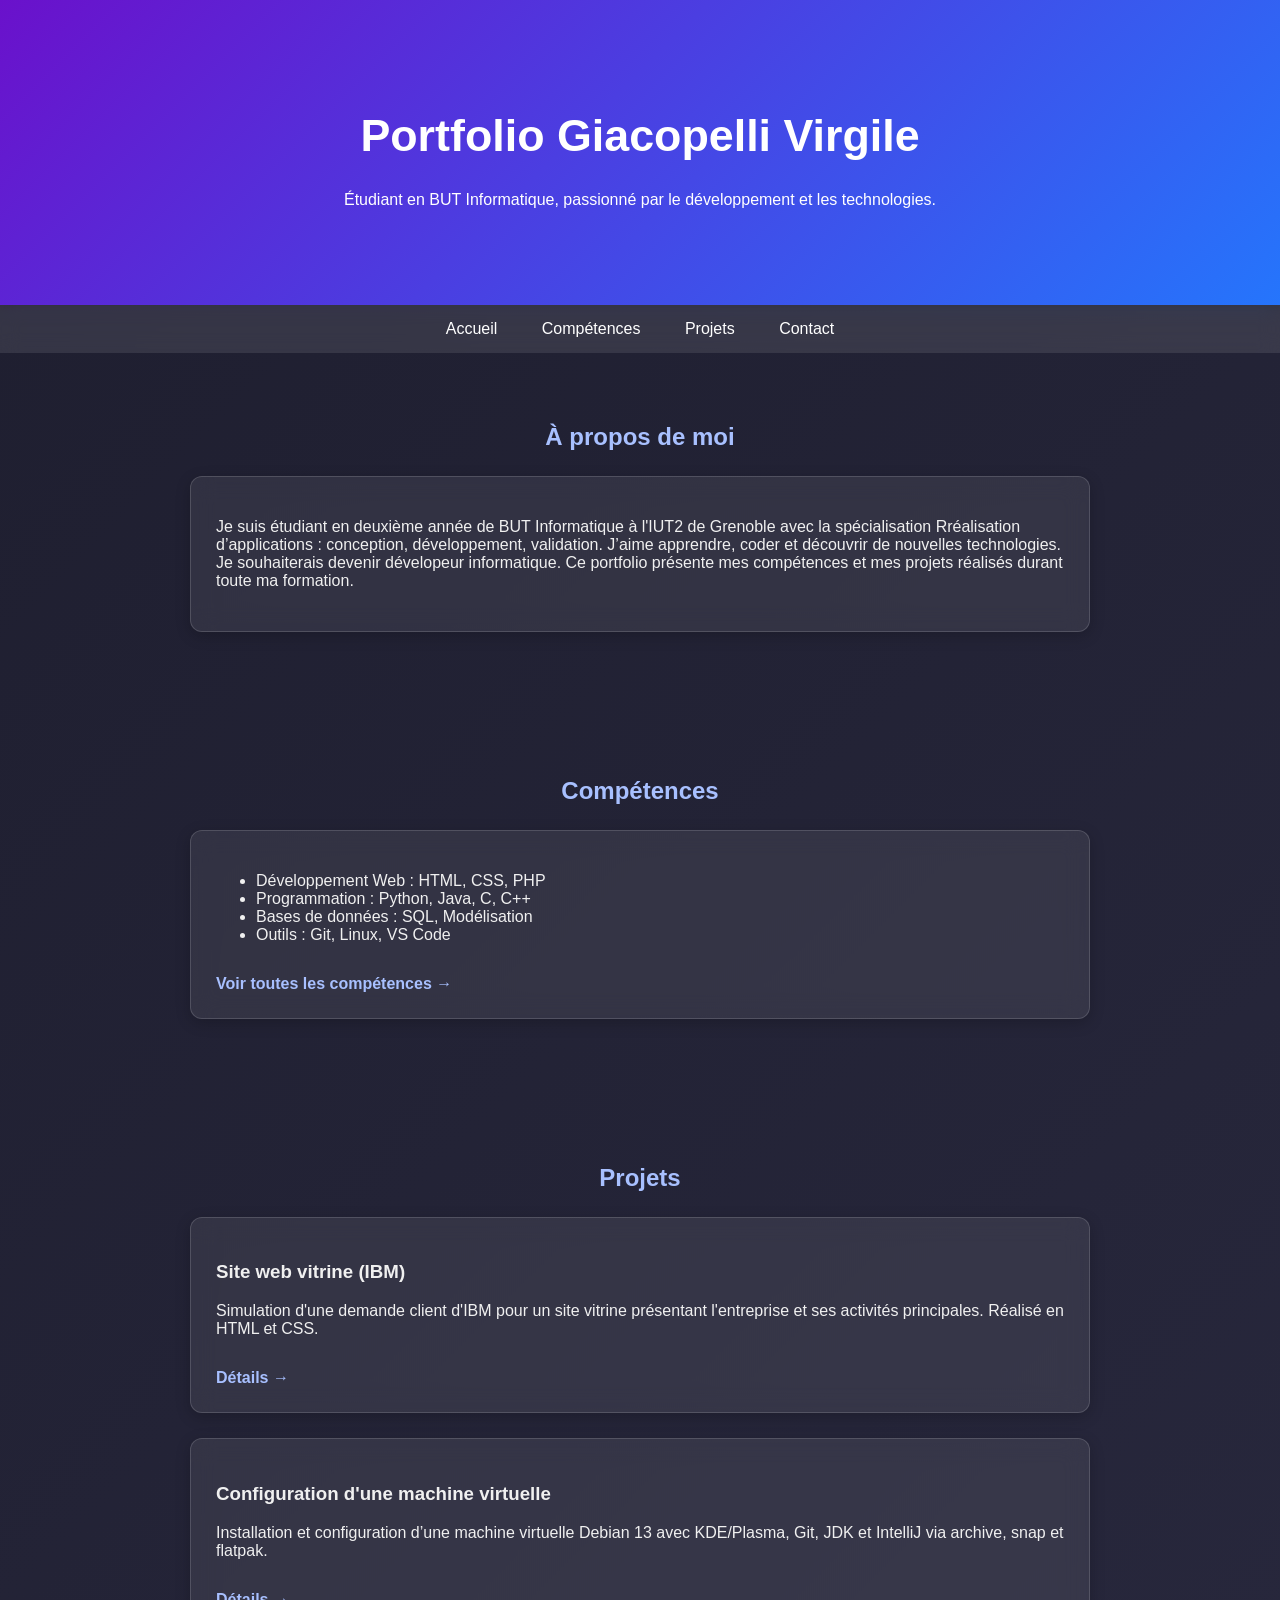
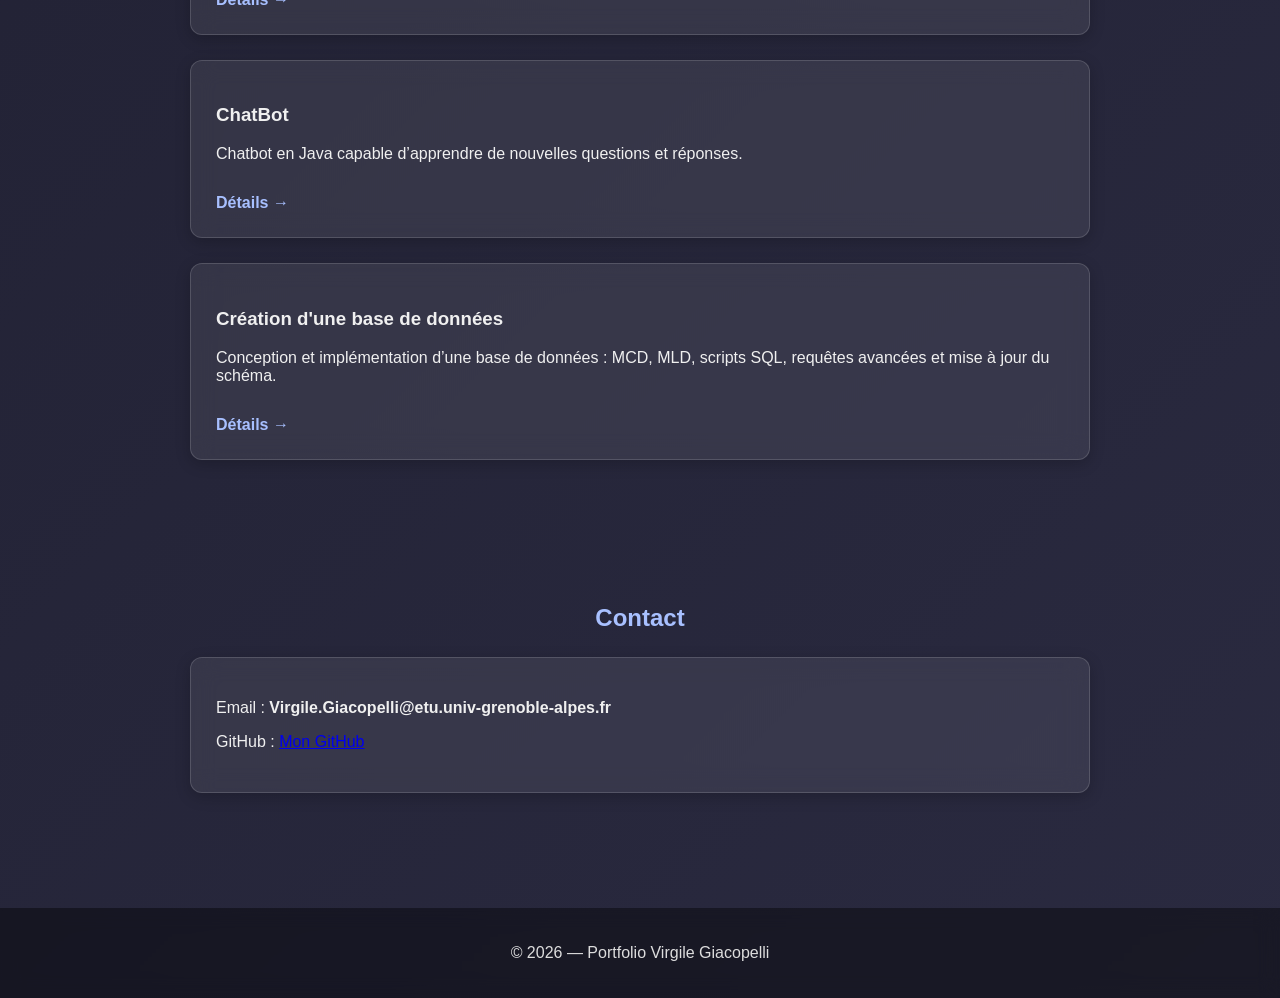
==== index.html @ d94e35d6 "Revise portfolio content and skills section Updated portfolio description and skills list." ====
<!DOCTYPE html>
<html lang="fr">
<head>
    <meta charset="UTF-8">
    <meta name="viewport" content="width=device-width, initial-scale=1.0">
    <title>Portfolio BUT2 Informatique</title>
    <link rel="stylesheet" href="Portfolio.css">
</head>

<body>

    <header>
        <h1>Portfolio Giacopelli Virgile</h1>
        <p>Étudiant en BUT Informatique, passionné par le développement et les technologies.</p>
    </header>

    <nav>
        <a href="#about">Accueil</a>
        <a href="#skills">Compétences</a>
        <a href="#projects">Projets</a>
        <a href="#contact">Contact</a>
    </nav>

    <section id="about">
        <h2>À propos de moi</h2>
        <div class="card">
            <p>Je suis étudiant en deuxième année de BUT Informatique à l'IUT2 de Grenoble avec la spécialisation Rréalisation d’applications : conception, développement, validation.
            J’aime apprendre, coder et découvrir de nouvelles technologies. Je souhaiterais devenir dévelopeur informatique.  
            Ce portfolio présente mes compétences et mes projets réalisés durant toute ma formation.</p>
        </div>
    </section>

    <section id="skills">
        <h2>Compétences</h2>
        <div class="card">
            <ul>
                <li>Développement Web : HTML, CSS, PHP</li>
                <li>Programmation : Python, Java, C, C++</li>
                <li>Bases de données : SQL, Modélisation</li>
                <li>Outils : Git, Linux, VS Code</li>
            </ul>
            <a href="Competences.html" class="more-link">Voir toutes les compétences →</a>
        </div>
    </section>

    <section id="projects">
        <h2>Projets</h2>

        <div class="card projects">
            <h3>Site web vitrine (IBM)</h3>
            <p>Simulation d'une demande client d'IBM pour un site vitrine présentant l'entreprise et ses activités principales. Réalisé en HTML et CSS.</p>
            <a href="projet-ibm.html" class="more-link">Détails →</a>
        </div>

        <div class="card projects">
            <h3>Configuration d'une machine virtuelle</h3>
            <p>Installation et configuration d’une machine virtuelle Debian 13 avec KDE/Plasma, Git, JDK et IntelliJ via archive, snap et flatpak.</p>
            <a href="projet-vm.html" class="more-link">Détails →</a>
        </div>

        <div class="card projects">
            <h3>ChatBot</h3>
            <p>Chatbot en Java capable d’apprendre de nouvelles questions et réponses.</p>
            <a href="projet-chatbot.html" class="more-link">Détails →</a>
        </div>

        <div class="card projects">
            <h3>Création d'une base de données</h3>
            <p>Conception et implémentation d’une base de données : MCD, MLD, scripts SQL, requêtes avancées et mise à jour du schéma.</p>
            <a href="projet-bdd.html" class="more-link">Détails →</a>
        </div>
    </section>

    <section id="contact">
        <h2>Contact</h2>
        <div class="card">
            <p>Email : <strong>Virgile.Giacopelli@etu.univ-grenoble-alpes.fr</strong></p>
            <p>GitHub : <a href="https://github.com/Le-realiste" target="blank">Mon GitHub</a></p>
        </div>
    </section>

    <footer>
        <p>© 2026 — Portfolio Virgile Giacopelli</p>
    </footer>

</body>
</html>
---- Portfolio.css ----
/* ----- GLOBAL ----- */
body {
    margin: 0;
    font-family: "Poppins", sans-serif;
    background: linear-gradient(135deg, #1e1e2f, #2a2a40);
    color: #f0f0f0;
}

/* Titres */
h1, h2, h3 {
    font-weight: 600;
}

/* ----- HEADER ----- */
header {
    padding: 80px 20px;
    text-align: center;
    background: linear-gradient(135deg, #6a11cb, #2575fc);
    color: white;
    box-shadow: 0 4px 10px rgba(0,0,0,0.3);
}

header h1 {
    font-size: 2.8em;
}

/* ----- NAVIGATION ----- */
nav {
    background: rgba(255, 255, 255, 0.1);
    backdrop-filter: blur(10px);
    padding: 15px;
    text-align: center;
    position: sticky;
    top: 0;
}

nav a {
    color: #ffffff;
    margin: 0 20px;
    text-decoration: none;
    font-weight: 500;
    transition: 0.3s;
}

nav a:hover {
    color: #6a11cb;
}

/* ----- SECTIONS ----- */
section {
    padding: 50px 20px;
    max-width: 900px;
    margin: auto;
}

section h2 {
    text-align: center;
    margin-bottom: 20px;
    color: #a8c0ff;
}

/* ----- CARDS ----- */
.card {
    background: rgba(255, 255, 255, 0.08);
    border: 1px solid rgba(255, 255, 255, 0.15);
    backdrop-filter: blur(12px);
    padding: 25px;
    margin: 25px 0;
    border-radius: 12px;
    box-shadow: 0 4px 15px rgba(0,0,0,0.2);
    transition: transform 0.3s;
}

.card:hover {
    transform: translateY(-5px);
}

/* ----- PROJECTS ----- */
.projects img {
    width: 100%;
    border-radius: 10px;
    margin-top: 15px;
    box-shadow: 0 4px 10px rgba(0,0,0,0.3);
}

/* ----- FOOTER ----- */
footer {
    background: rgba(0,0,0,0.4);
    padding: 20px;
    text-align: center;
    color: #ddd;
    margin-top: 40px;
    backdrop-filter: blur(10px);
}

/* ----- MORELINK -----*/
.more-link {
    display: inline-block;
    margin-top: 15px;
    color: #a8c0ff;
    font-weight: 600;
    text-decoration: none;
    transition: 0.3s;
}

.more-link:hover {
    color: #6a11cb;
}
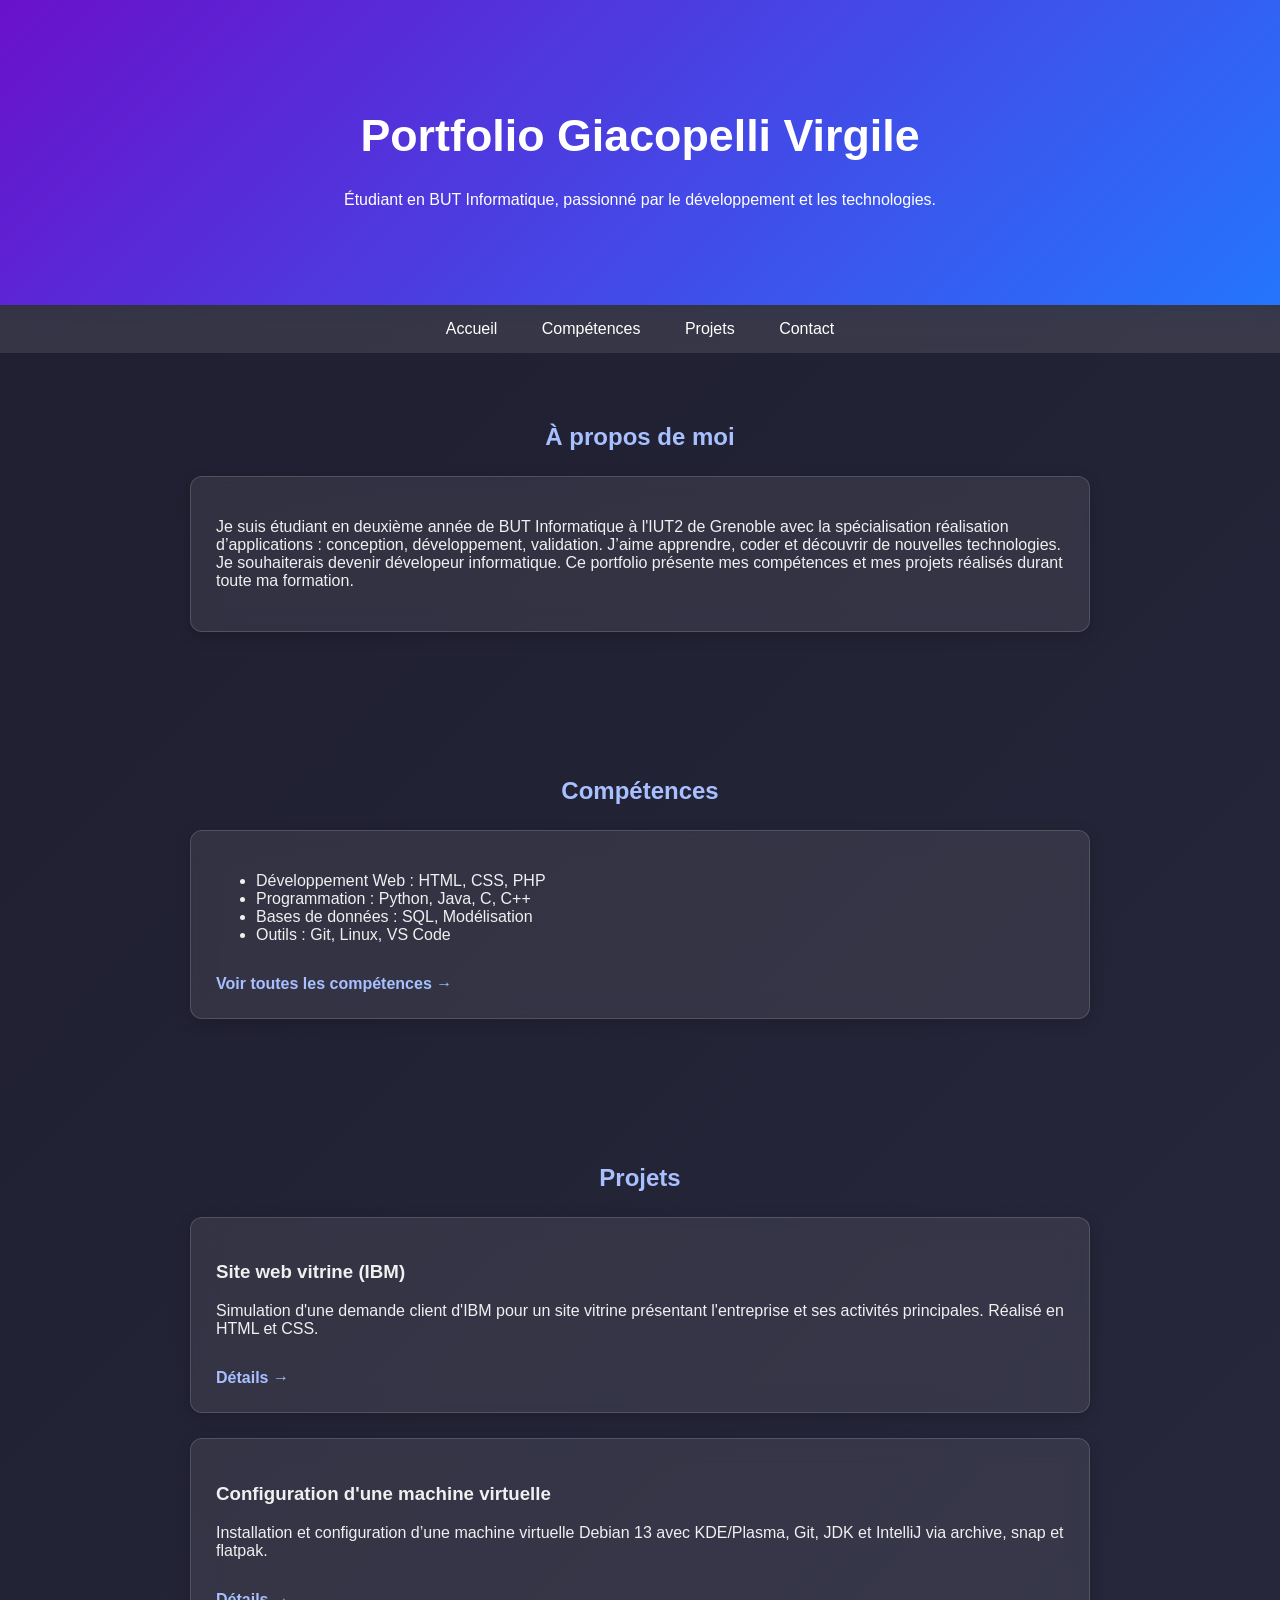
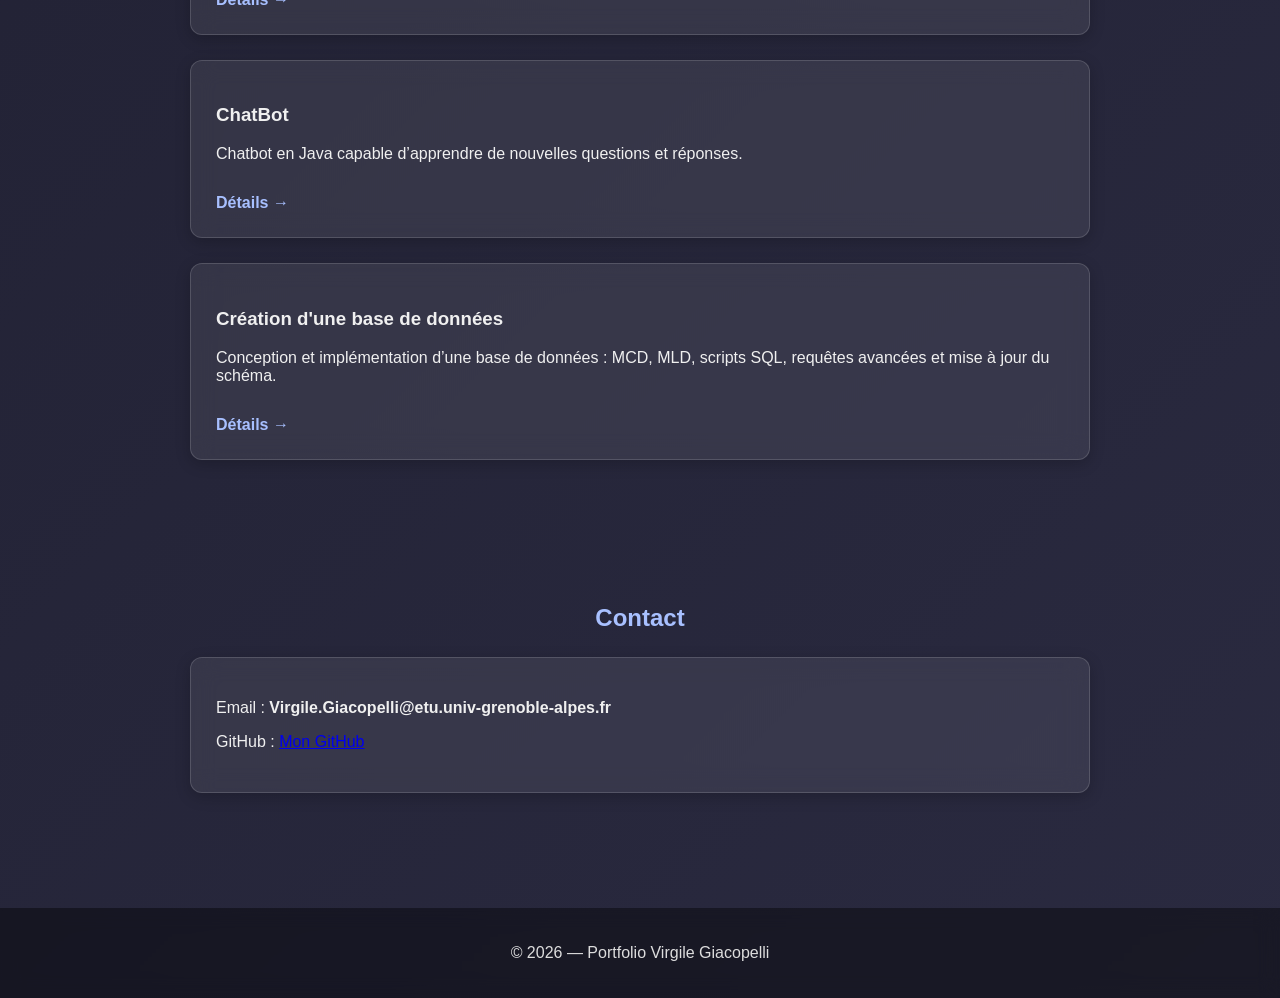
==== commit 4fc697ef: "Fix typo in 'réalisation' to 'réalisation'" ====
--- a/index.html
+++ b/index.html
@@ -24,7 +24,7 @@
     <section id="about">
         <h2>À propos de moi</h2>
         <div class="card">
-            <p>Je suis étudiant en deuxième année de BUT Informatique à l'IUT2 de Grenoble avec la spécialisation Rréalisation d’applications : conception, développement, validation.
+            <p>Je suis étudiant en deuxième année de BUT Informatique à l'IUT2 de Grenoble avec la spécialisation réalisation d’applications : conception, développement, validation.
             J’aime apprendre, coder et découvrir de nouvelles technologies. Je souhaiterais devenir dévelopeur informatique.  
             Ce portfolio présente mes compétences et mes projets réalisés durant toute ma formation.</p>
         </div>
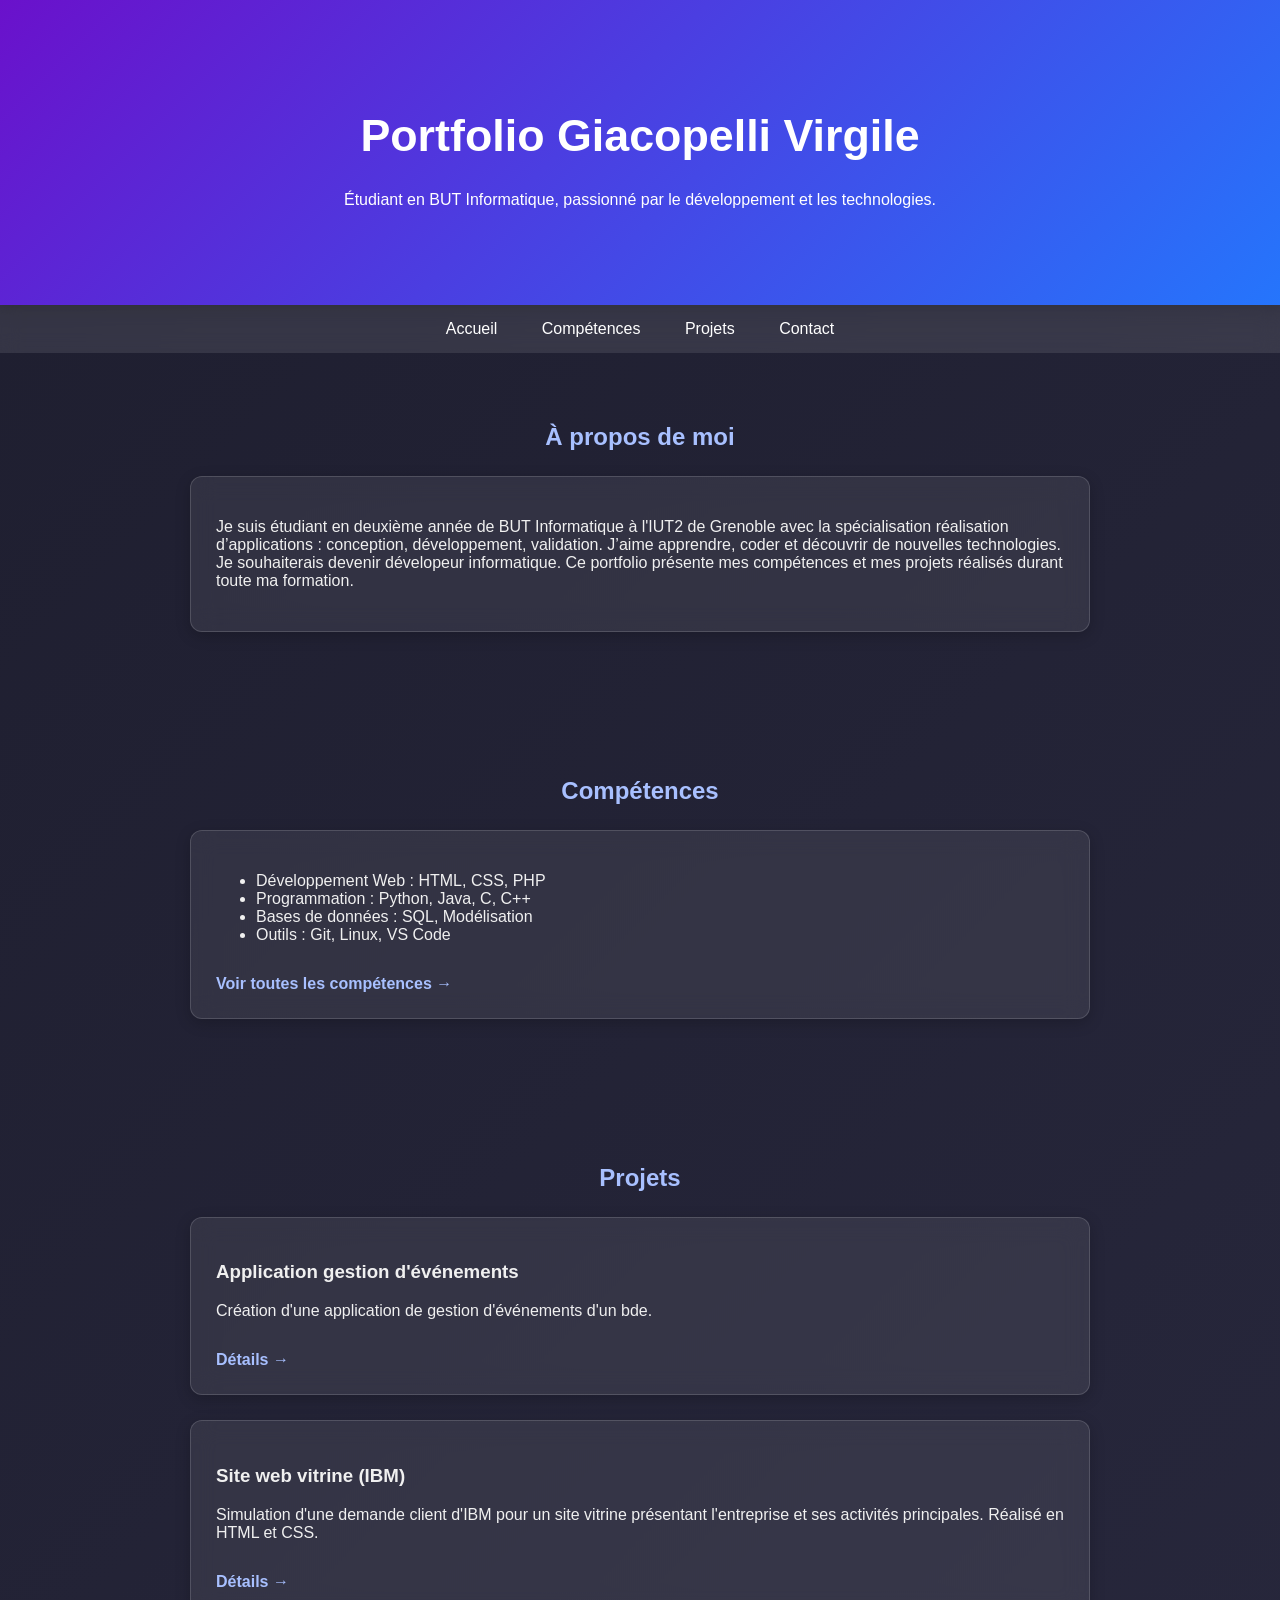
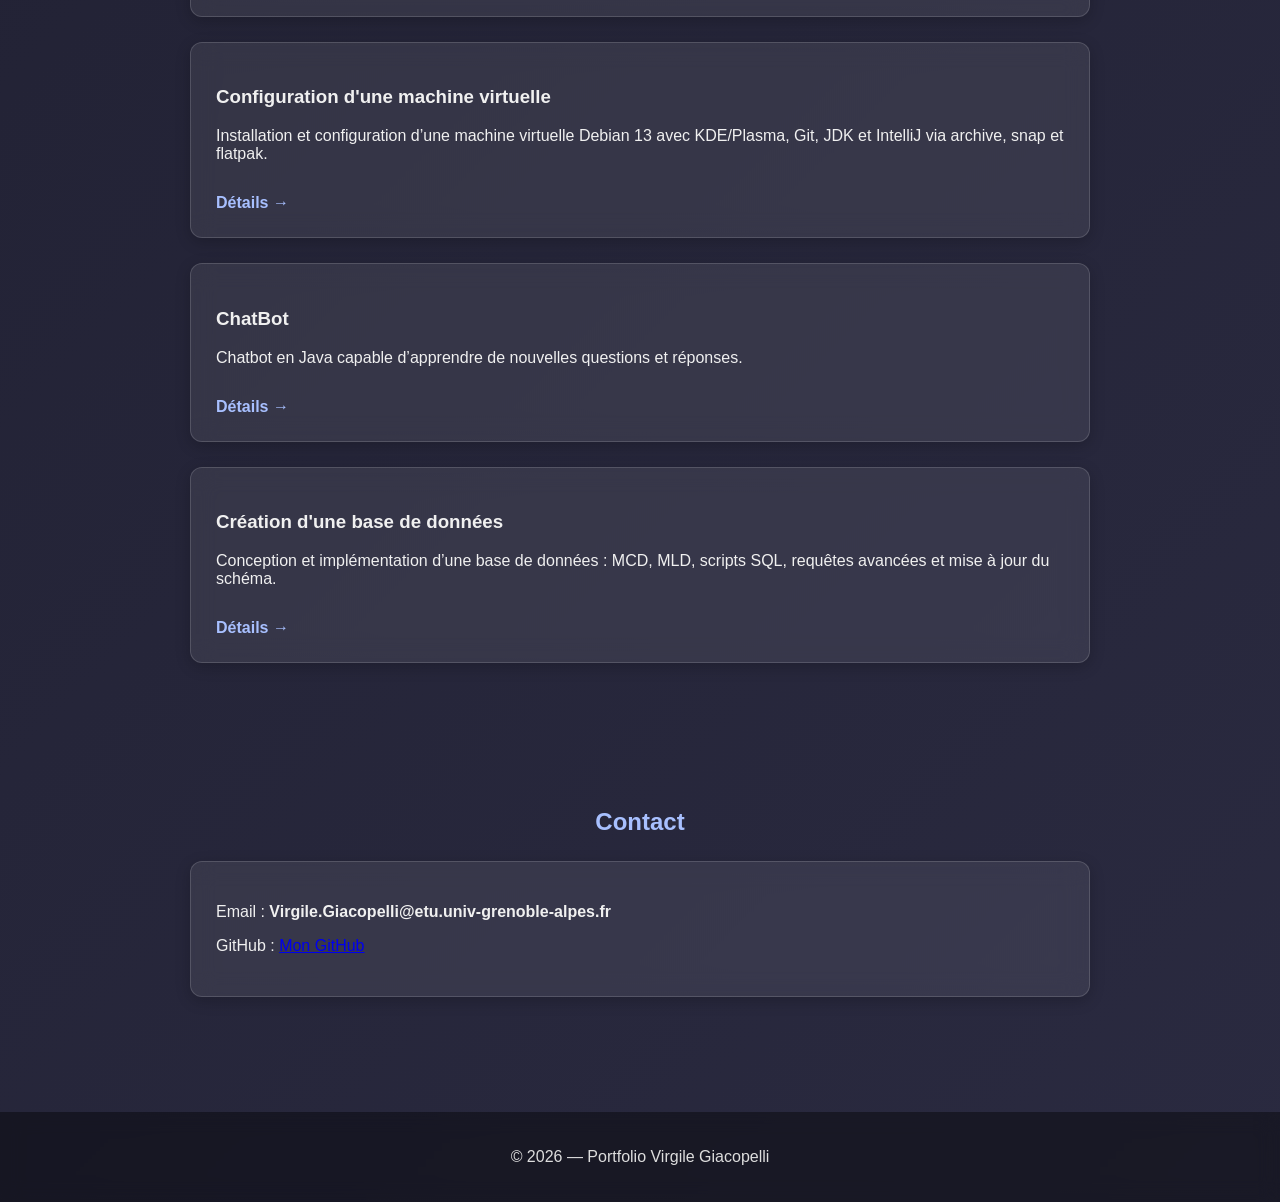
==== commit fbc88088: "Add project card for event management application Added a new project card for event management appl" ====
--- a/index.html
+++ b/index.html
@@ -47,6 +47,12 @@
         <h2>Projets</h2>
 
         <div class="card projects">
+            <h3>Application gestion d'événements</h3>
+            <p>Création d'une application de gestion d'événements d'un bde.</p>
+            <a href="projet-gestion_evenement.html" class="more-link">Détails →</a>
+        </div>
+
+        <div class="card projects">
             <h3>Site web vitrine (IBM)</h3>
             <p>Simulation d'une demande client d'IBM pour un site vitrine présentant l'entreprise et ses activités principales. Réalisé en HTML et CSS.</p>
             <a href="projet-ibm.html" class="more-link">Détails →</a>
@@ -69,6 +75,7 @@
             <p>Conception et implémentation d’une base de données : MCD, MLD, scripts SQL, requêtes avancées et mise à jour du schéma.</p>
             <a href="projet-bdd.html" class="more-link">Détails →</a>
         </div>
+        
     </section>
 
     <section id="contact">
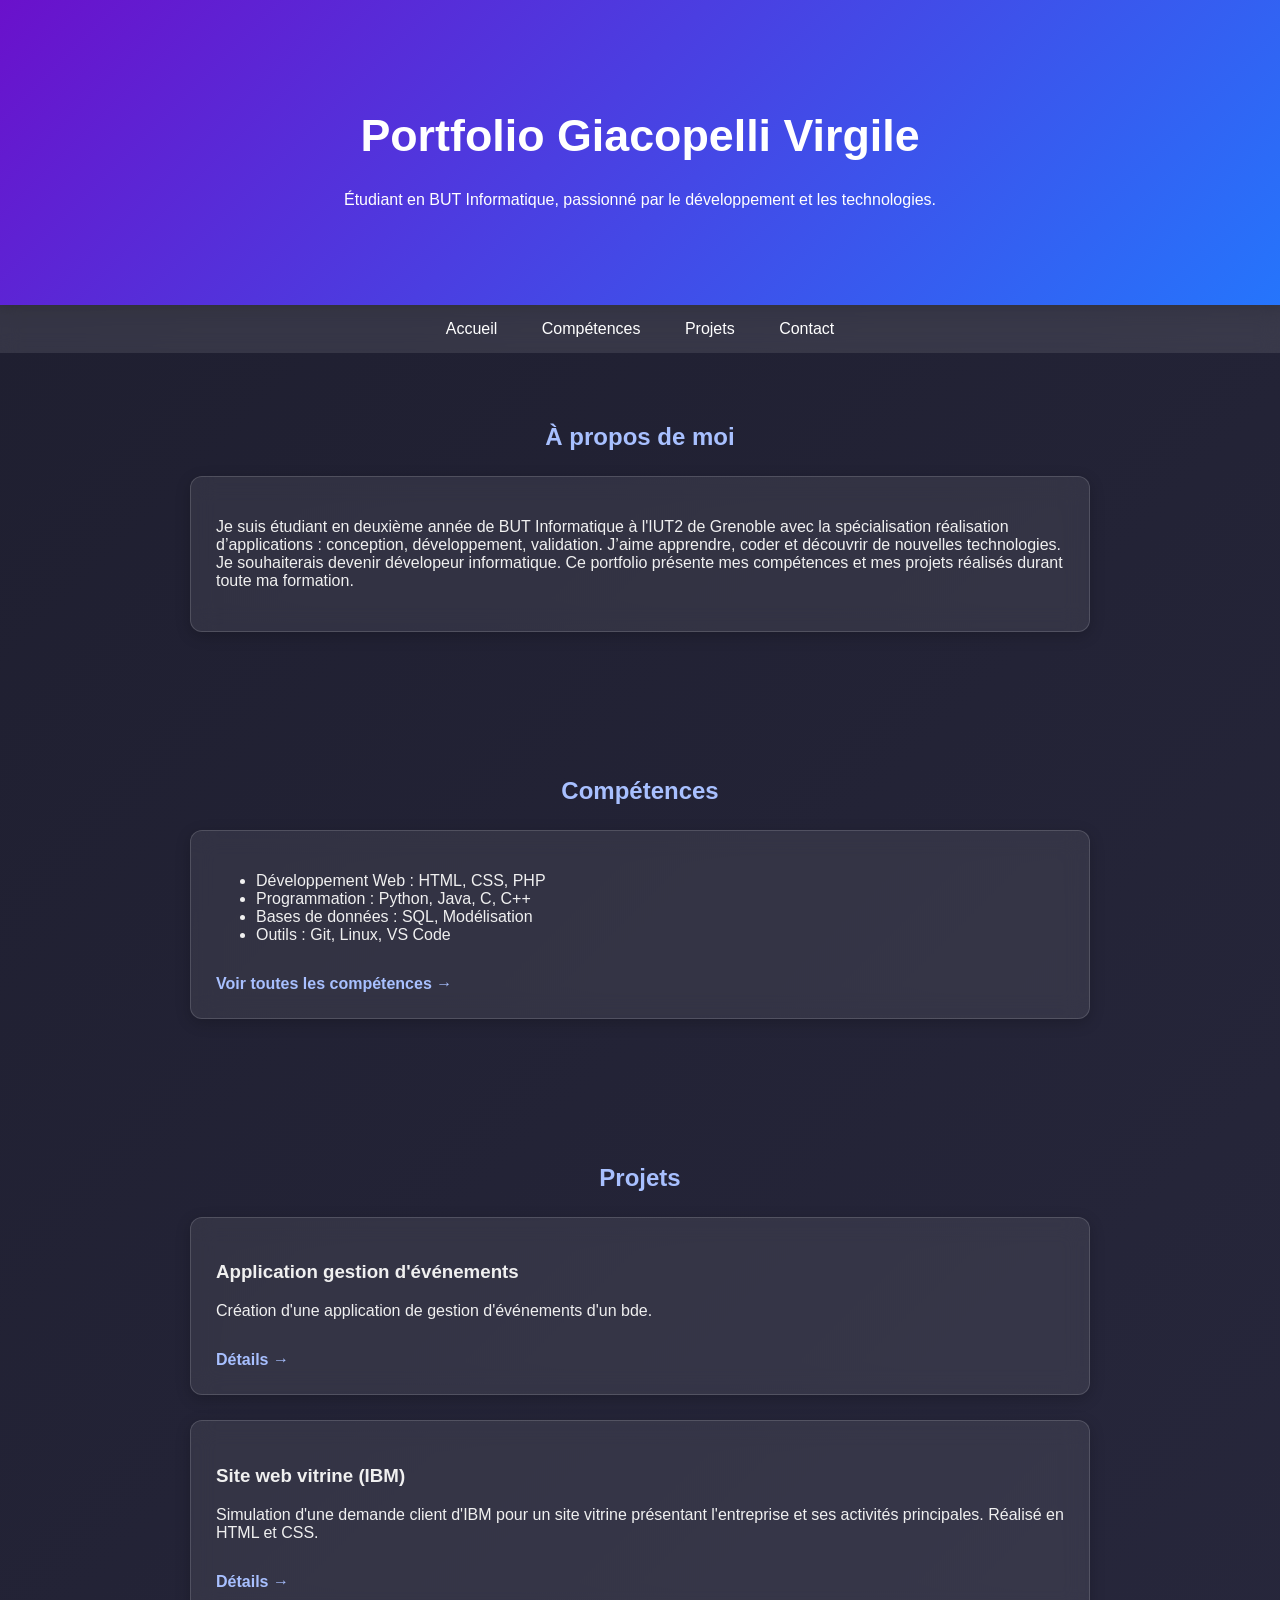
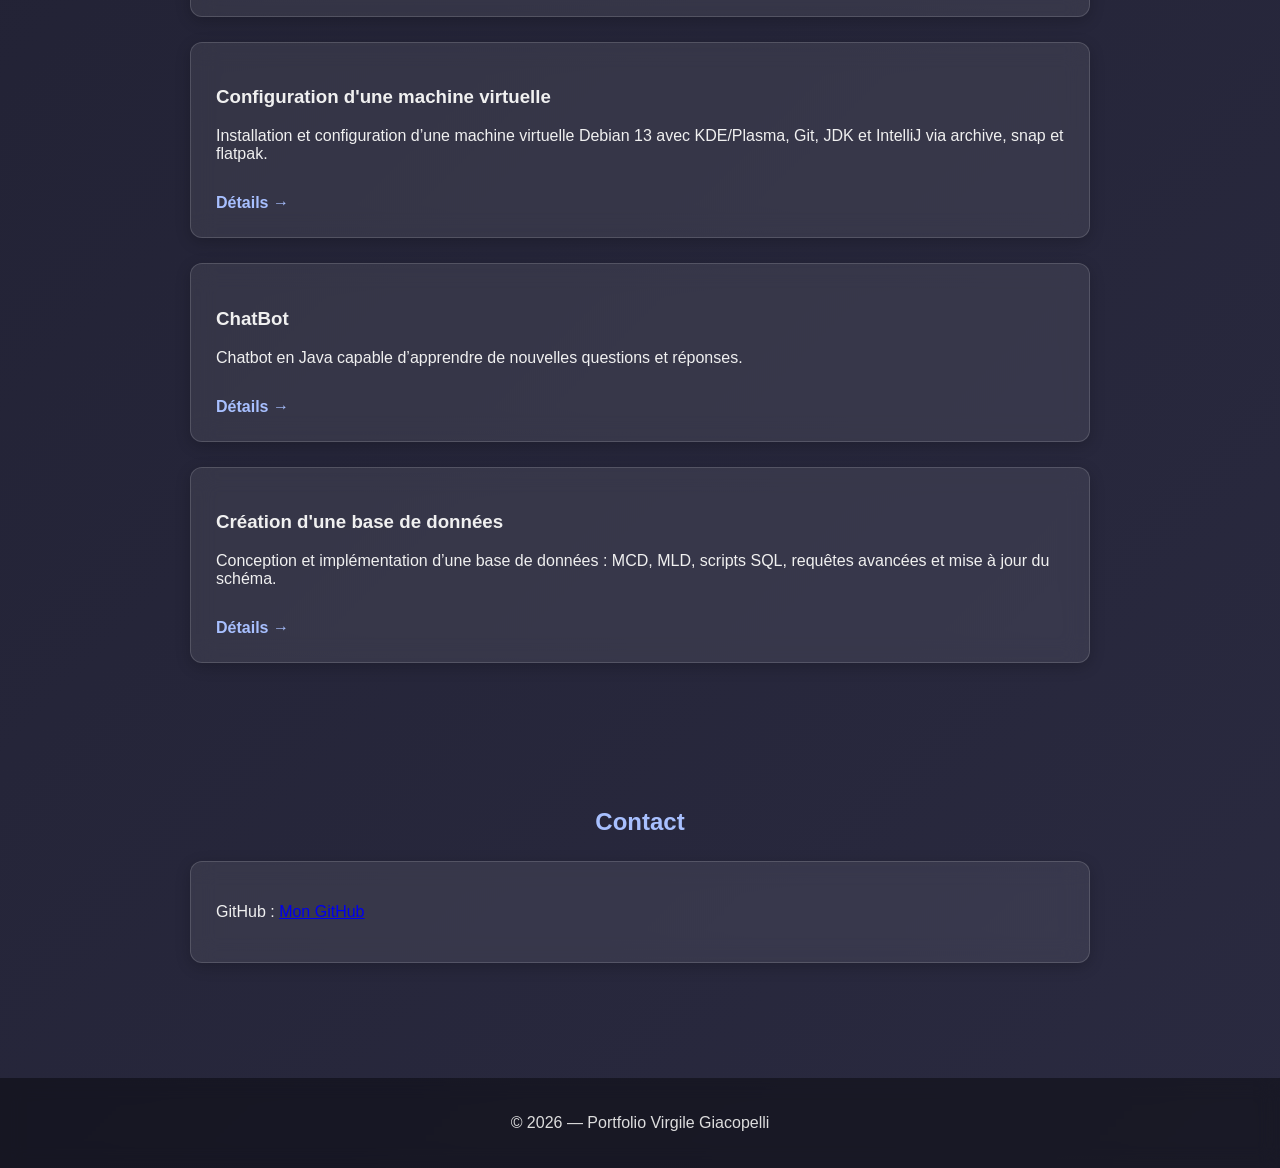
==== commit 1ff34bfd: "Remove email from contact section in index.html Removed email address from contact section." ====
--- a/index.html
+++ b/index.html
@@ -81,7 +81,7 @@
     <section id="contact">
         <h2>Contact</h2>
         <div class="card">
-            <p>Email : <strong>Virgile.Giacopelli@etu.univ-grenoble-alpes.fr</strong></p>
+            
             <p>GitHub : <a href="https://github.com/Le-realiste" target="blank">Mon GitHub</a></p>
         </div>
     </section>
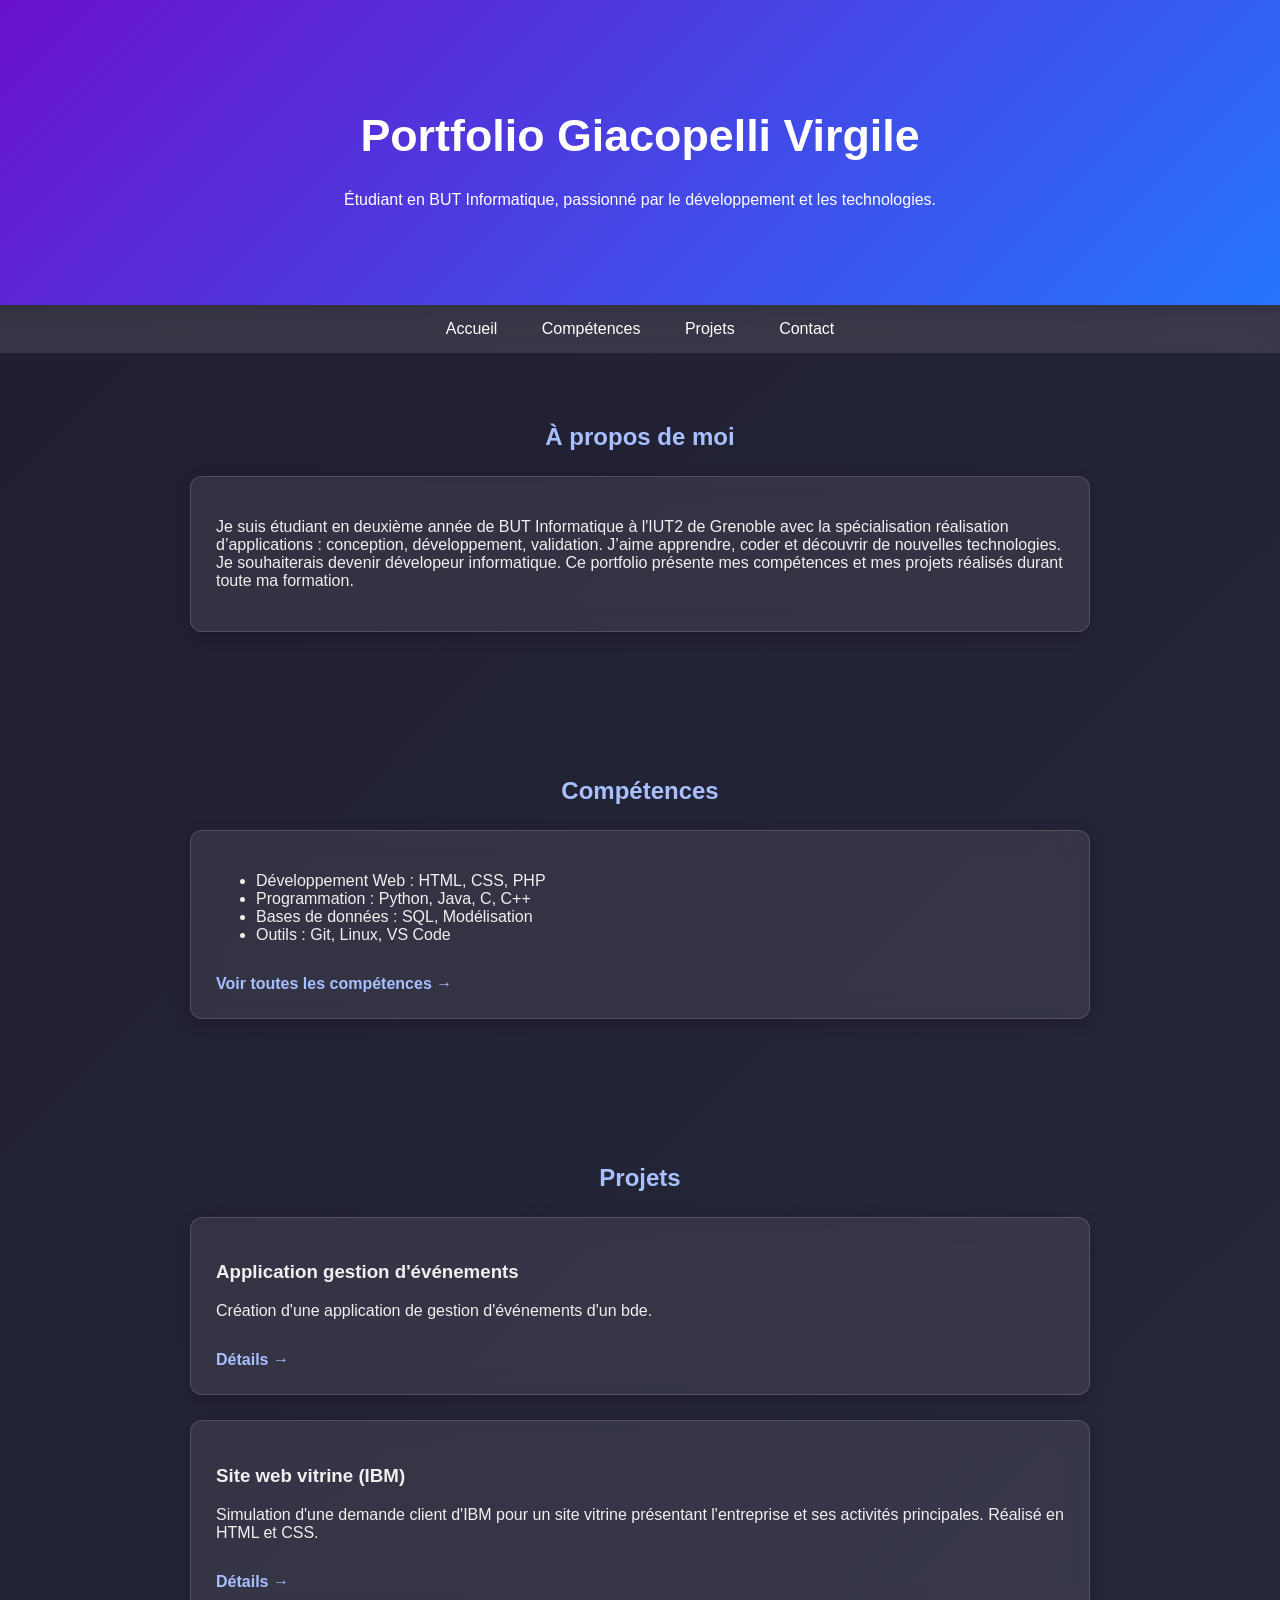
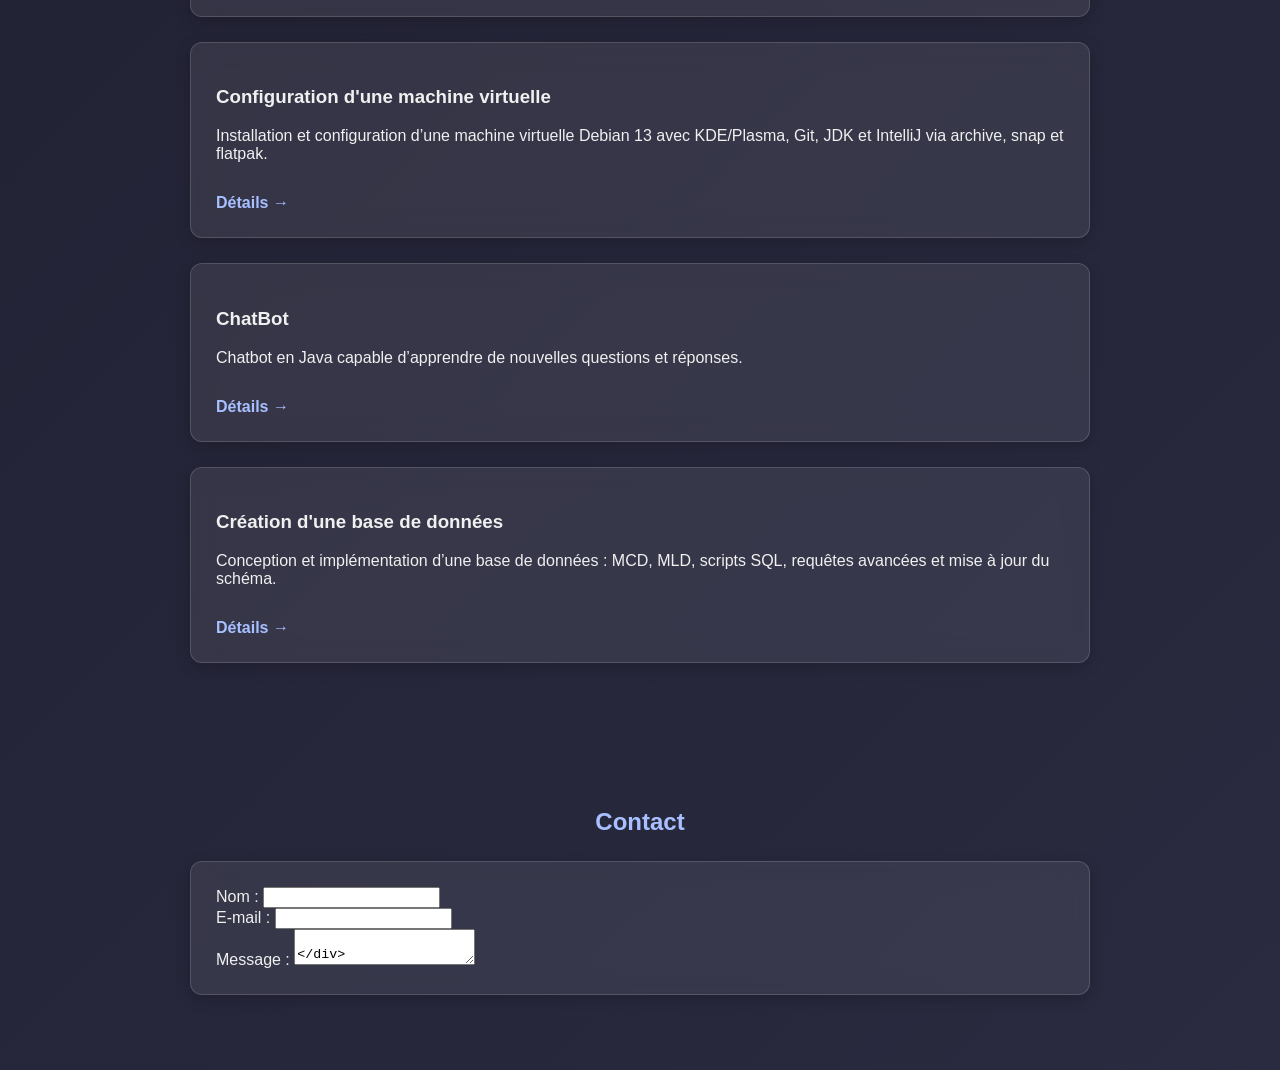
==== commit 4bcef27c: "Add contact form to index.html Added a contact form with fields for name, email, and message." ====
--- a/index.html
+++ b/index.html
@@ -81,7 +81,20 @@
     <section id="contact">
         <h2>Contact</h2>
         <div class="card">
-            
+            <form>
+                <div>
+                    <label for="nom">Nom :</label>
+                    <input type="text" id="nom" name="nom" required>
+                </div>
+                <div>
+                    <label for="email">E-mail :</label>
+                    <input type="email" id="mail" name="mail" required>
+                </div>
+                <div>
+                    <label for="message">Message :</label>
+                    <textarea id="message" name="message">
+                </div>
+            </form>
             <p>GitHub : <a href="https://github.com/Le-realiste" target="blank">Mon GitHub</a></p>
         </div>
     </section>
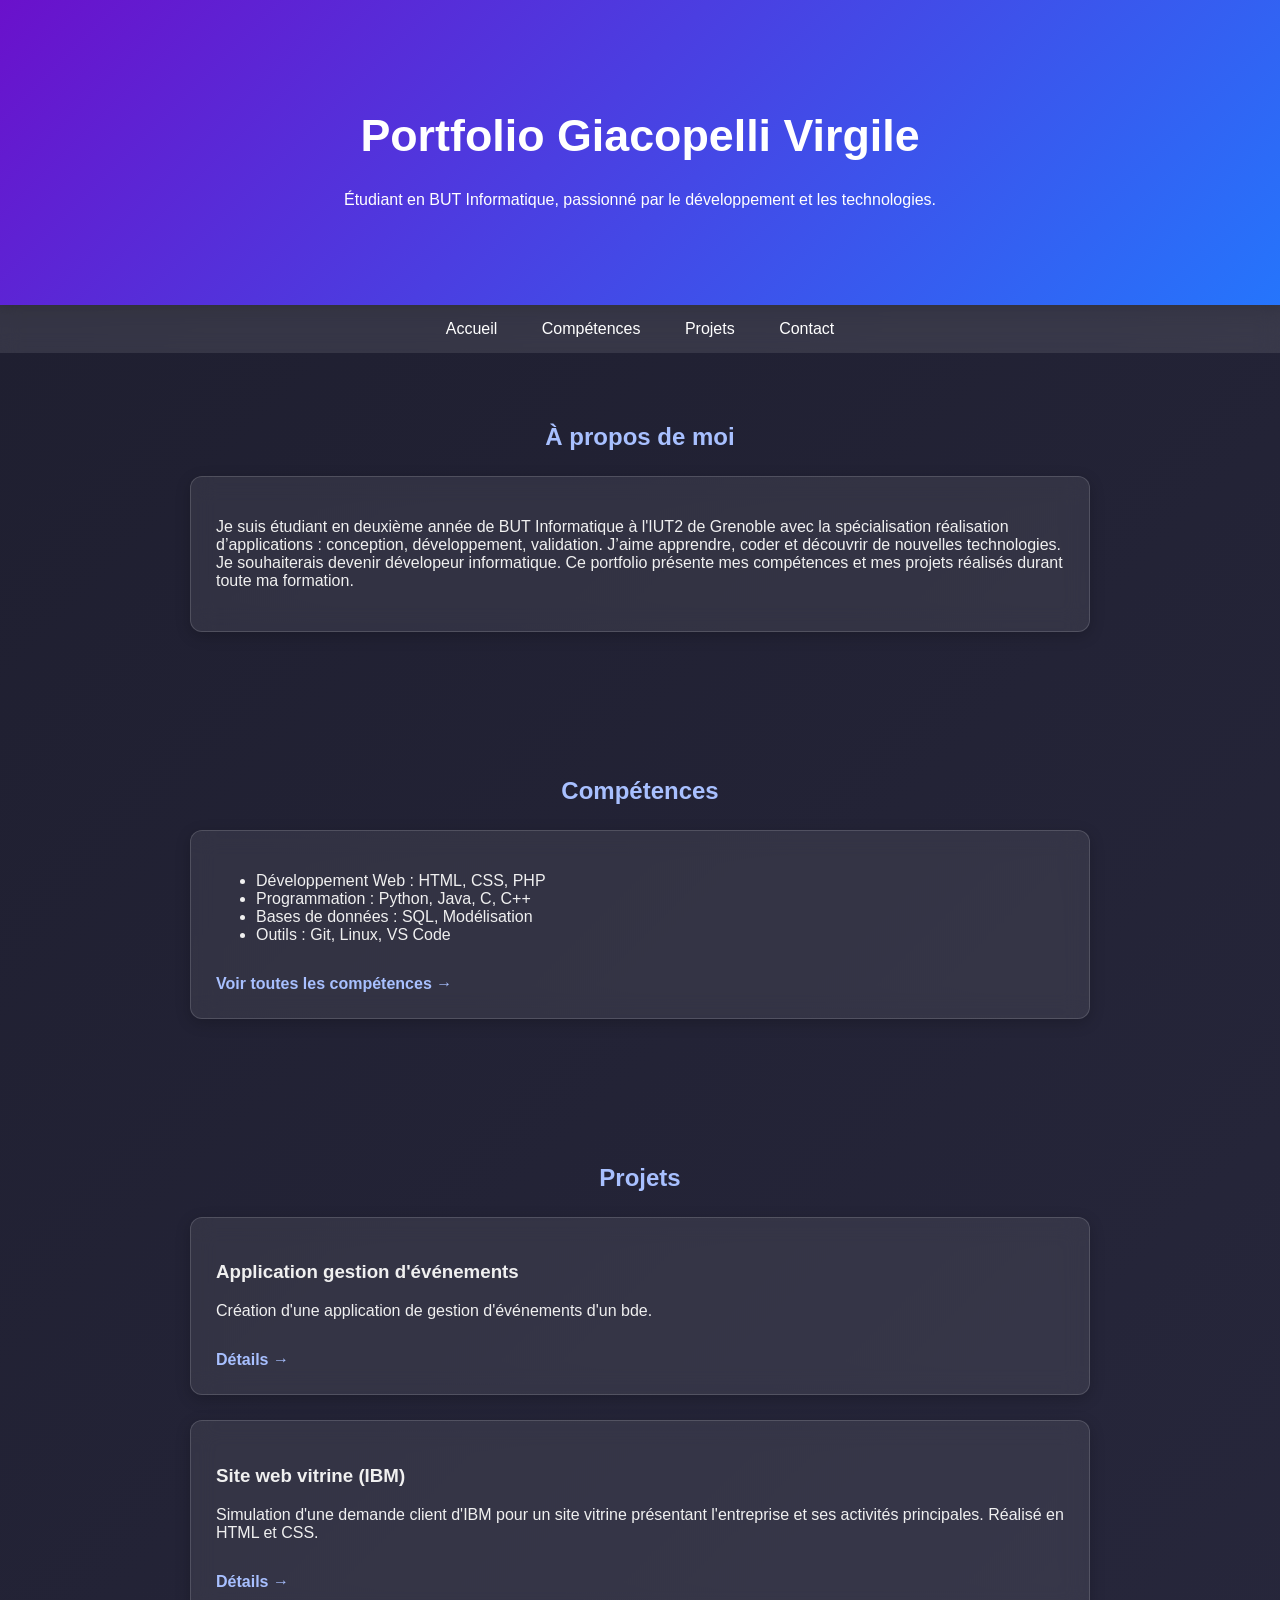
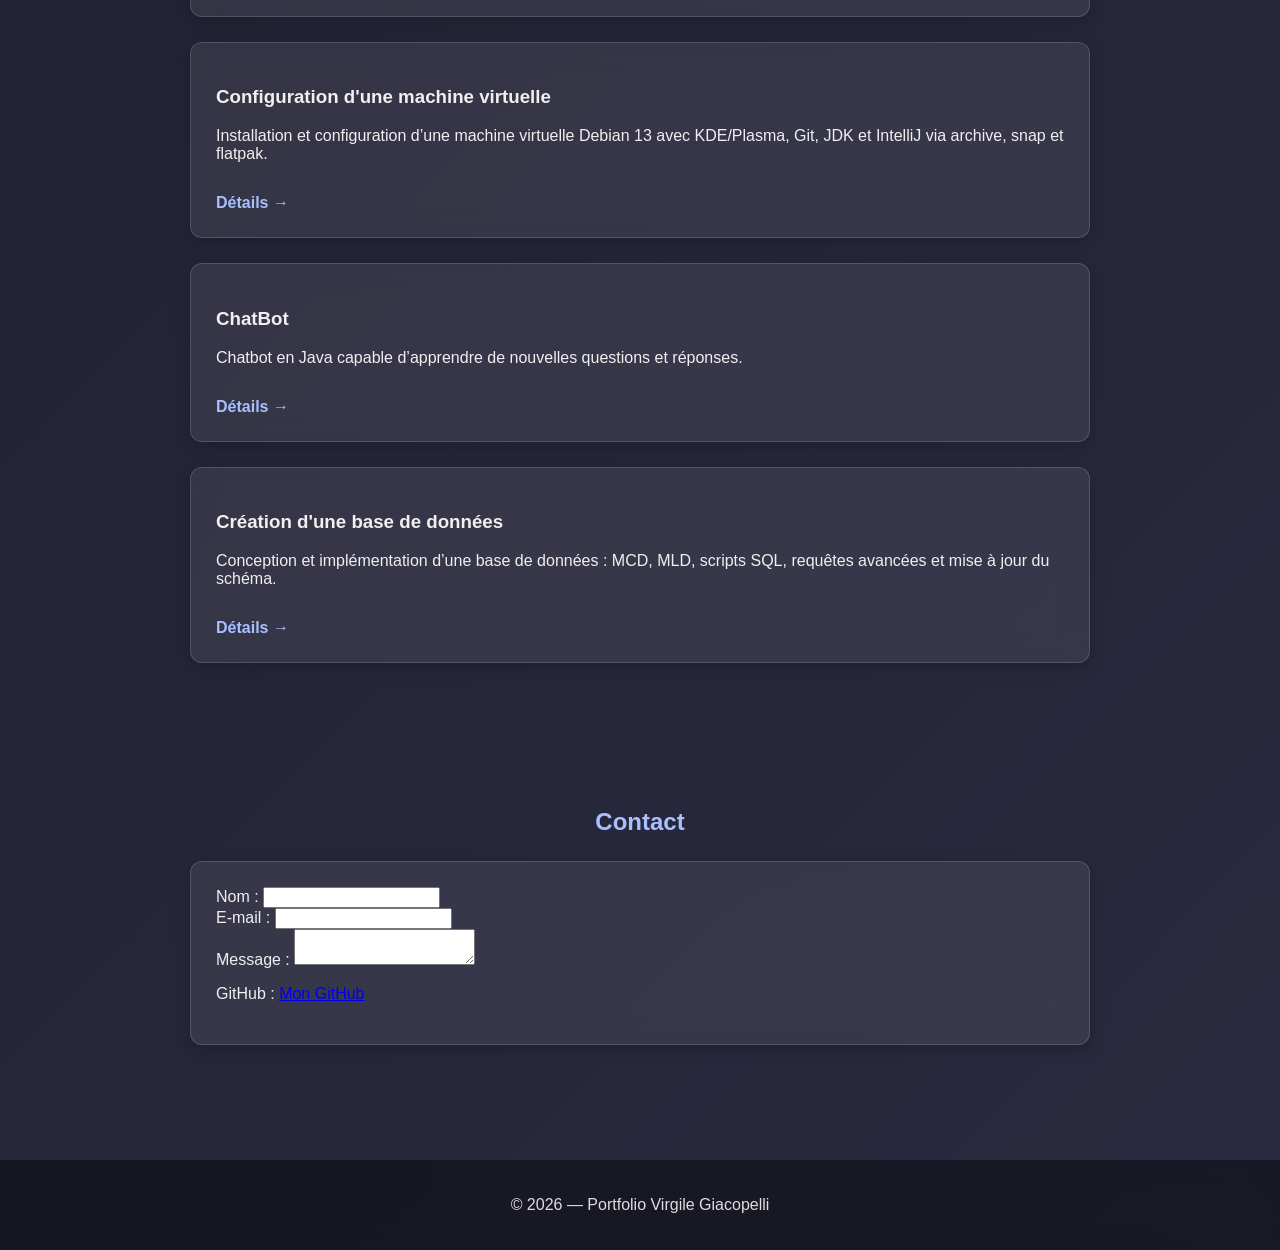
==== commit a5a139c7: "Update index.html" ====
--- a/index.html
+++ b/index.html
@@ -92,7 +92,7 @@
                 </div>
                 <div>
                     <label for="message">Message :</label>
-                    <textarea id="message" name="message">
+                    <textarea id="message" name="message"></textarea>
                 </div>
             </form>
             <p>GitHub : <a href="https://github.com/Le-realiste" target="blank">Mon GitHub</a></p>
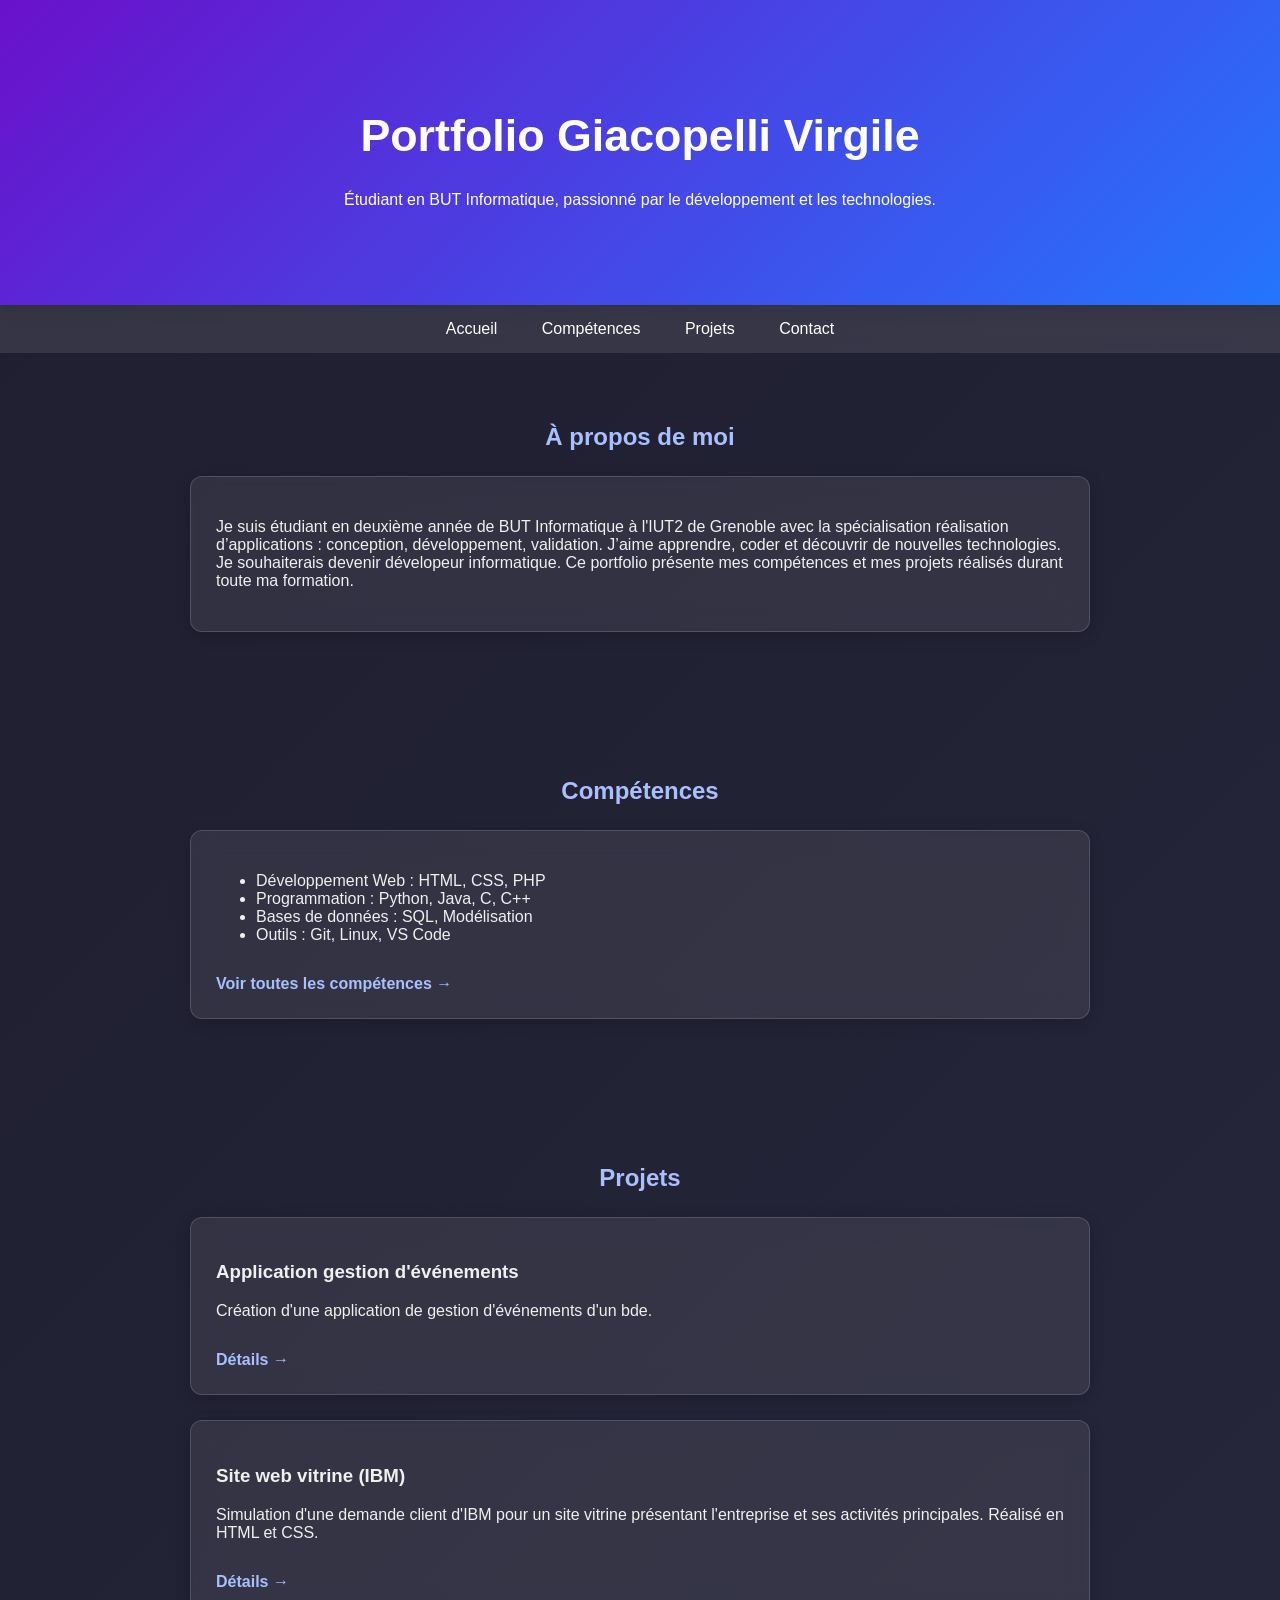
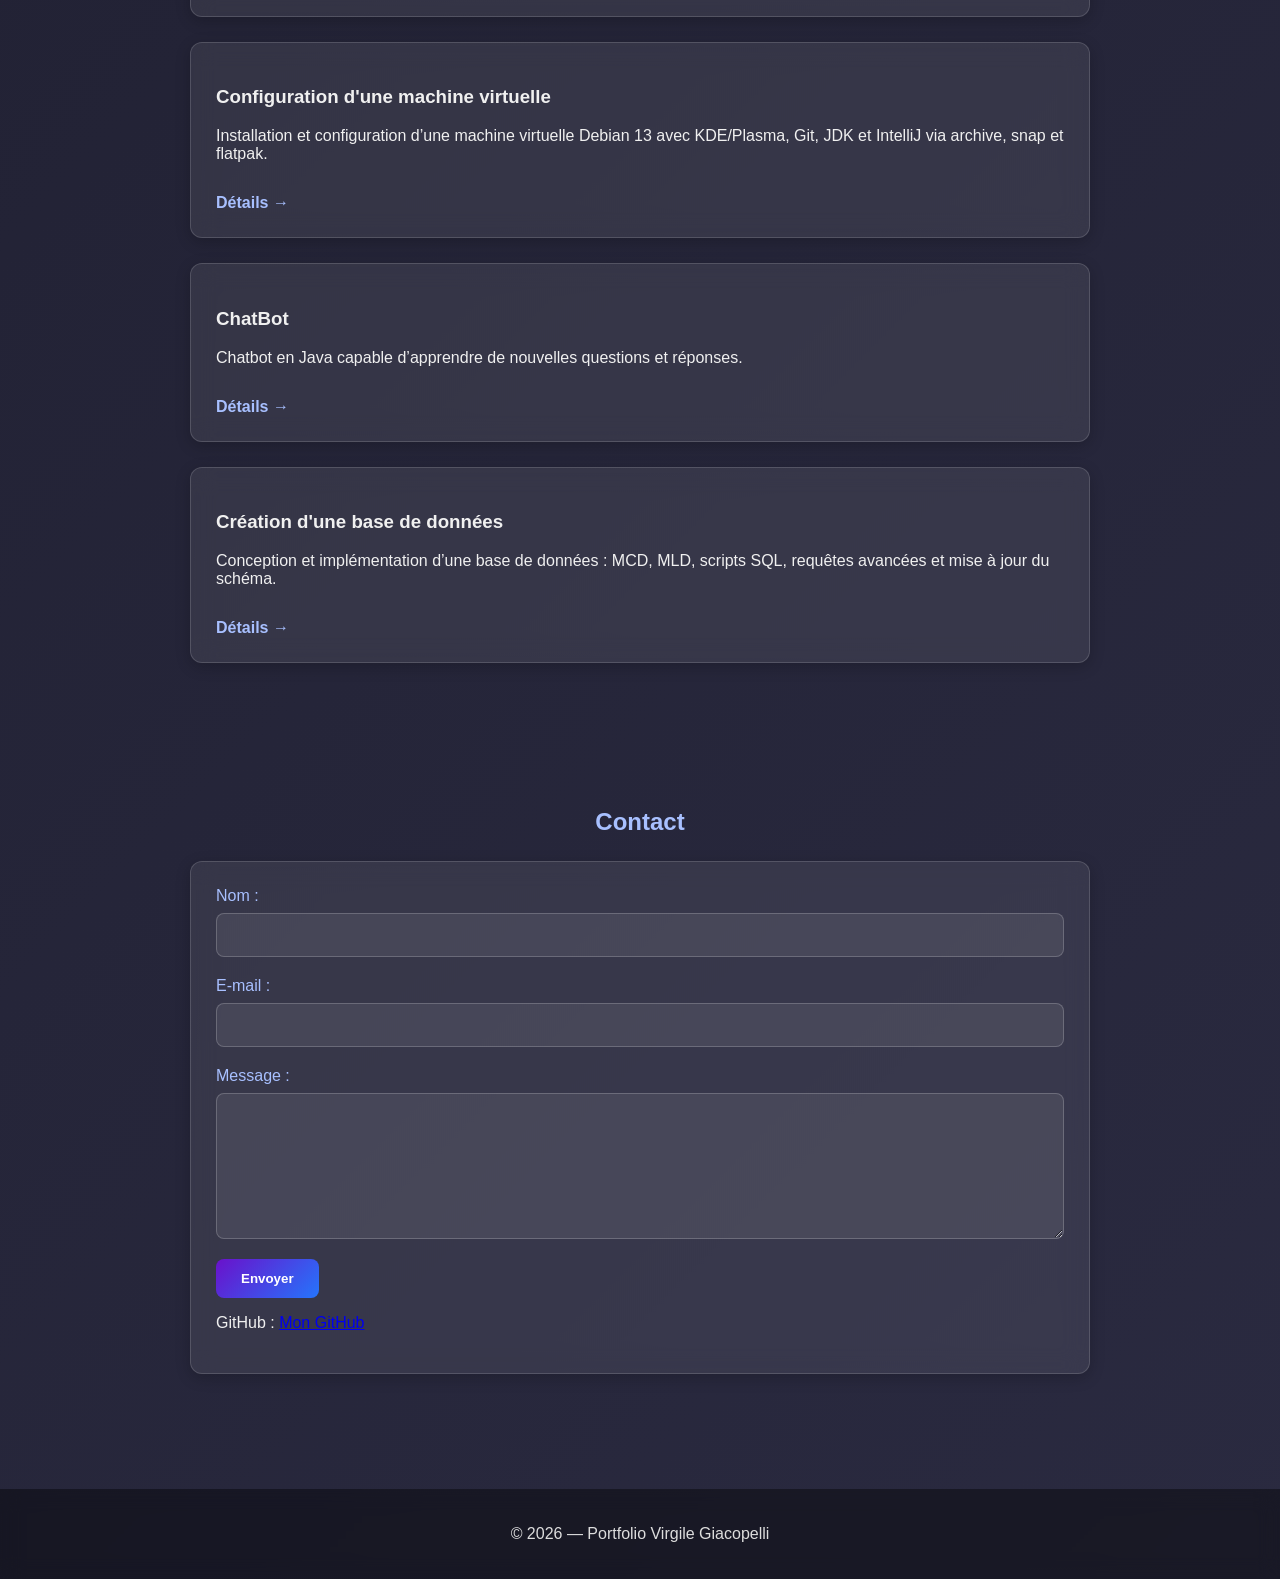
==== commit 9c3cd231: "Add submit button to the form in index.html" ====
--- a/index.html
+++ b/index.html
@@ -94,6 +94,7 @@
                     <label for="message">Message :</label>
                     <textarea id="message" name="message"></textarea>
                 </div>
+                <button type="submit">Envoyer</button>
             </form>
             <p>GitHub : <a href="https://github.com/Le-realiste" target="blank">Mon GitHub</a></p>
         </div>
--- a/Portfolio.css
+++ b/Portfolio.css
@@ -93,6 +93,70 @@
     backdrop-filter: blur(10px);
 }
 
+/* ----- FORMULAIRE ----- */
+
+form {
+    display: flex;
+    flex-direction: column;
+    gap: 20px;
+}
+
+form div {
+    display: flex;
+    flex-direction: column;
+}
+
+label {
+    margin-bottom: 8px;
+    font-weight: 500;
+    color: #a8c0ff;
+}
+
+input,
+textarea {
+    padding: 12px;
+    border: 1px solid rgba(255,255,255,0.2);
+    border-radius: 8px;
+    background: rgba(255,255,255,0.08);
+    color: white;
+    font-size: 1rem;
+    outline: none;
+    transition: 0.3s;
+}
+
+input:focus,
+textarea:focus {
+    border-color: #6a11cb;
+    box-shadow: 0 0 10px rgba(106,17,203,0.5);
+}
+
+textarea {
+    min-height: 120px;
+    resize: vertical;
+}
+
+input::placeholder,
+textarea::placeholder {
+    color: rgba(255,255,255,0.6);
+}
+
+button {
+    align-self: flex-start;
+    padding: 12px 25px;
+    border: none;
+    border-radius: 8px;
+    background: linear-gradient(135deg, #6a11cb, #2575fc);
+    color: white;
+    font-weight: 600;
+    cursor: pointer;
+    transition: 0.3s;
+}
+
+button:hover {
+    transform: translateY(-2px);
+    box-shadow: 0 4px 15px rgba(106,17,203,0.4);
+}
+
 /* ----- MORELINK -----*/
 .more-link {
     display: inline-block;
